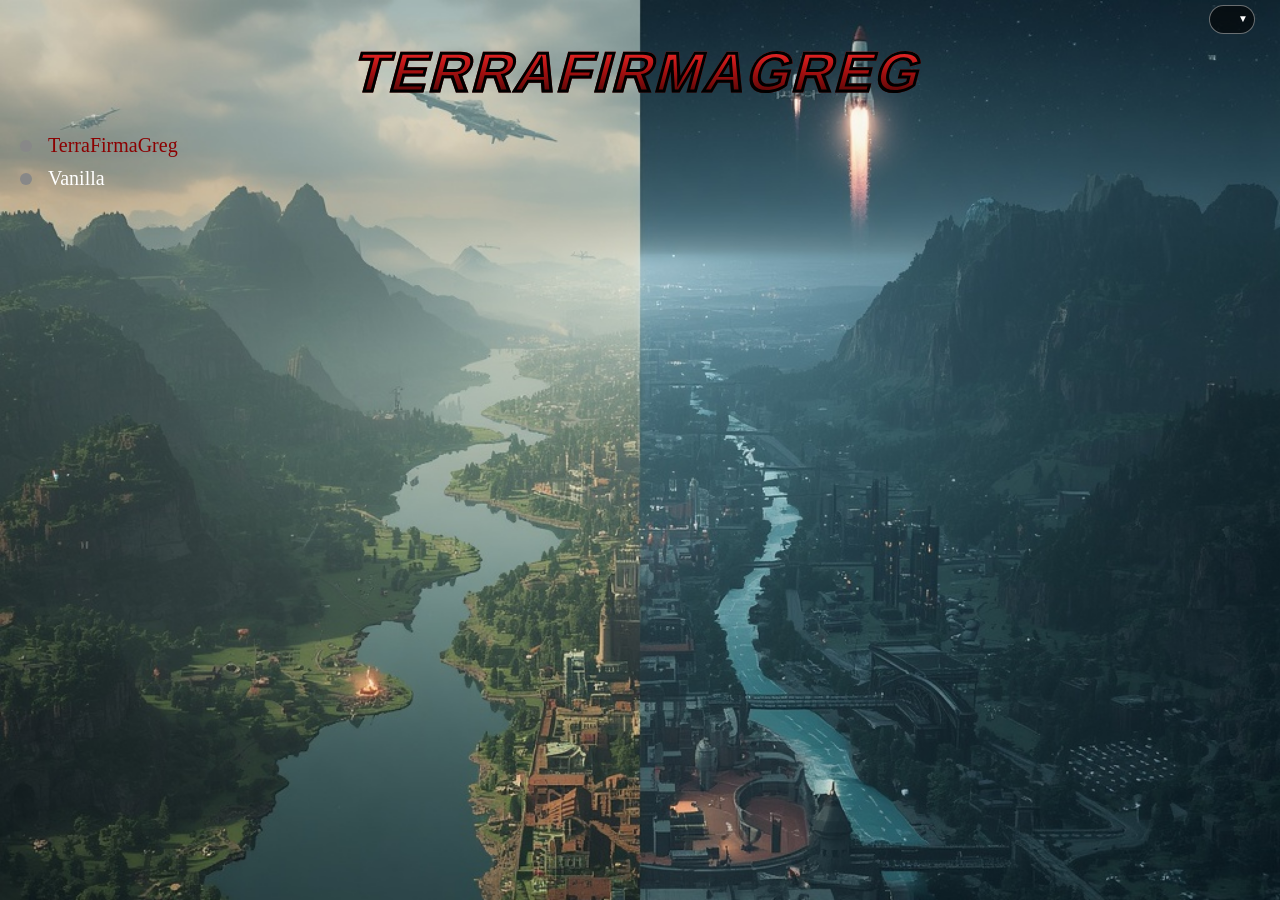
==== src/frontend/index.html @ 0fb658cd "Рестурктуризація" ====
<!DOCTYPE html>

<html lang="uk"> <!-- Вказує на мову сайту -->

<head> <!-- Основа сайту, кодування, заголовок вкладки, підключення CSS,метадані для пошуку -->
    <meta charset="UTF-8"> <!-- Кодування символів -->

<meta name="viewport" content="width=device-width, initial-scale=1.0"> <!-- Вказує на те, що сайт адаптивний -->

    <title>Майнкрафт</title>

    <link rel="stylesheet" href="style.css"> <!-- Підключення CSS -->
</head>

<body> <!-- Видима частина,те що буде лежати на сторінці(наприклад текст) -->

<div class="content"> <!-- Контейнер, в якому лежить контент сторінки(текст) -->
    <div class="lang-switch"> <!-- Додавння шторки -->
        <button class="lang-toggle" onclick="toggleLangMenu()">
            <span id="currentLang">🌐</span> ▼
        </button>
        <div class="lang-menu" id="langMenu">
            <button onclick="setLang('uk')">
                <img src="https://flagcdn.com/24x18/ua.png" alt=""> Українська
            </button>
            <button onclick="setLang('en')">
                <img src="https://flagcdn.com/24x18/gb.png" alt=""> English
            </button>
        </div>
    </div>



    <h1 id="mainpage-title"></h1> <!-- id заголовка сторінки, який вимагає заповнення зі script(наступний такий же) файл lang -->

    <p class="server-info" id="server-info0">
        <span class="status-icon" id="status-tfg"></span> <!-- Іконка статусу -->
        <span id="mainpage-minecraftserver-info0"></span>    
        </p> <!-- id тексту файл lang -->

    <p class="server-info" id="server-info1">
        <span class="status-icon" id="status-vanila"></span>
        <span id="mainpage-minecraftserver-info1"></span>
    </p>
</div>

    <script src="script.js"></script> <!-- Підключення файлу -->
</body>
</html>
---- src/frontend/style.css ----
body{

    background-image: /* Встановлює фон */

            url("image/background.jpg"); /* Шлях на jpg для фону */
    background-size: cover; /* Масштаб картинки */
    background-position: center 0; /* Розміщення картинки, де cover центру є по горизонталі,а px - по вертикалі */
    background-repeat: no-repeat; /* Чи повторюватиметься картинка */

    min-height: 100vh; /* Мінімальна висота 'body',щоб висота сторінки була на максимум */
    margin: 0; /* Прибирає відступи по краях,якщо 0 */

    display: flex; /* flex для легкого центрування об'єктів */
    align-items: flex-start; /* Контент зверху сторінки, працює разом зі flex */
    justify-content: center; /* Теж саме тільки по горизонталі */
}

/* ═══════════════════════════════════════ */
/*          ПЕРЕМИКАЧ МОВ                  */
/* ═══════════════════════════════════════ */
.lang-switch {
    position: fixed;
    top: 5px;
    right: 25px;
    z-index: 10;
    /* display: flex; */
    /* gap: 5; */
}

.lang-toggle {
    background: rgba(0, 0, 0, 0.6);
    color: #fff;
    border: 1px solid rgba(255, 255, 255, 0.4);
    padding: 6px 6px; /* Внутрішні відступи*/
    border-radius: 20px; /* Округлість іконки, до 20*/
    font-size: 10px; /* Розмір тексту */
    cursor: pointer;
    min-width: 40px; /* Мінімальна ширина */
    font-family: inherit;
    /* transition: background 0.2s; */
}

/* Міняє параметри на шторці */
.lang-toggle img { 
    width: 20px;
    height: 15px;
    vertical-align: middle;
    border-radius: 2px;
}

.lang-toggle:hover{
    background: rgba(0, 0, 0, 0.9);
}

.lang-menu {
    display: none;
    position: absolute;
    top: 100%;
    right: 0;
    margin-top: 5px;
    background: rgba(0, 0, 0, 0.9);
    border: 1px solid rgba(255, 255, 255, 0.3);
    border-radius: 10px;
    overflow: hidden;
    min-width: 100%;
    /* color: #fff; */
}

.lang-menu.show {
    display: block;
}

.lang-menu button {
    display: block;
    width: 100%;
    background: transparent;
    color: #fff;
    border: none;
    padding: 16px 20px;
    font-size: 14px;
    cursor: pointer;
    text-align: left;
    font-family: inherit;
}

/* Міняє параматри в середені шторки */
.lang-menu button img { 
    width: 20px;
    height: 15px;
    vertical-align: middle;
    margin-right: 6px;
    border-radius: 2px;
}

.lang-menu button:hover{
    background: rgba(255, 255, 255, 0.15);
}

.content {
    width: 100%;
    box-sizing: border-box;
    padding: 40px 20px 20px;
}

.content h1 {
    /* Позиція: у звичайному потоці, щоб не вилазило за екран на мобільних */
    margin: 0 0 30px;
    transform: skewX(-15deg); /* Нахил заголовка */
    z-index: 1000; /* Поверх інших елементів */

    /* Стиль */
    font-family: 'Arial Black', sans-serif; /* Або піксельний шрифт */
    text-transform: uppercase;

    /* Градієнт. Тут фіолетовий -> блакитний */
    background: linear-gradient(180deg,
        #ff5555,    /* світлий */
        #d92020,    /* середній */
        #a31010,    /* темний */
        #6b0a0a,    /* дуже темний */
        #3d0000);   /* майже чорний */
    -webkit-background-clip: text;
    background-clip: text;
    -webkit-text-fill-color: transparent;

    /* Обводка та 3D ефект */
    -webkit-text-stroke: 3px #000; /* Обводка */
    /* text-shadow:
            3px 3px 0 #971010; тінь */
            /* 0 10px rgb(0 0 0 / 0.5), 3px 3px 0 #000; Світіння*! */

    letter-spacing: 3px; /* Відстань міш буквами, + збільшити; - зменшити */
    /* transform: scaleX(1.5);  Розтягнути слово де 1,5 розтягнути; менше 1,0 зтягнути 
    transform: rotate(-10deg);  - нахил вліво, + вправо 
    transform: skewX(-10deg); */
    font-size: clamp(32px, 9vw, 55px); /* Розмір шрифту, масштабується з шириною екрана */
    font-weight: bold;
    color: #971010;
    text-align: center;
}

.server-info {
    margin: 0 0 10px 0;
    display: flex;
    align-items: center;
    gap: 8px;
    font-size: 20px;
}

#server-info0 {
    color: darkred;
}

#server-info1 {
    color: white;
}

@media (max-width: 600px) {
    .content {
        padding-top: 60px; /* місце під перемикач мов */
    }

    .content h1 {
        letter-spacing: 1px;
        -webkit-text-stroke-width: 2px;
    }

    .server-info {
        font-size: 17px;
    }
}

.red {
    color: red;
    font-weight: bold; /* Шрифт */
}

/* ═══════════════════════════════════════ */
/*         СТАТУС СЕРВЕРІВ                 */
/* ═══════════════════════════════════════ */
.status-icon {
    display: inline-block;
    width: 12px;
    height: 12px;
    border-radius: 50%;
    margin-right: 8px;
    vertical-align: middle;
    background: #888;
    transition: all 0.3s;
}

/* Статус невідомий (немає API) — нейтральний сірий з базового .status-icon */
.status-icon.checking {
    background: #fbbf24;
    animation: pulse 1s infinite;
}

.status-icon.online {
    background: #4ade80;
    box-shadow: 0 0 8px #4ade80;
}

.status-icon.offline {
    background: #ef4444;
    box-shadow: 0 0 8px #ef4444;
}

@keyframes pulse {
    0%, 100% { opacity: 1; }
    50% { opacity: 0.4; }
}
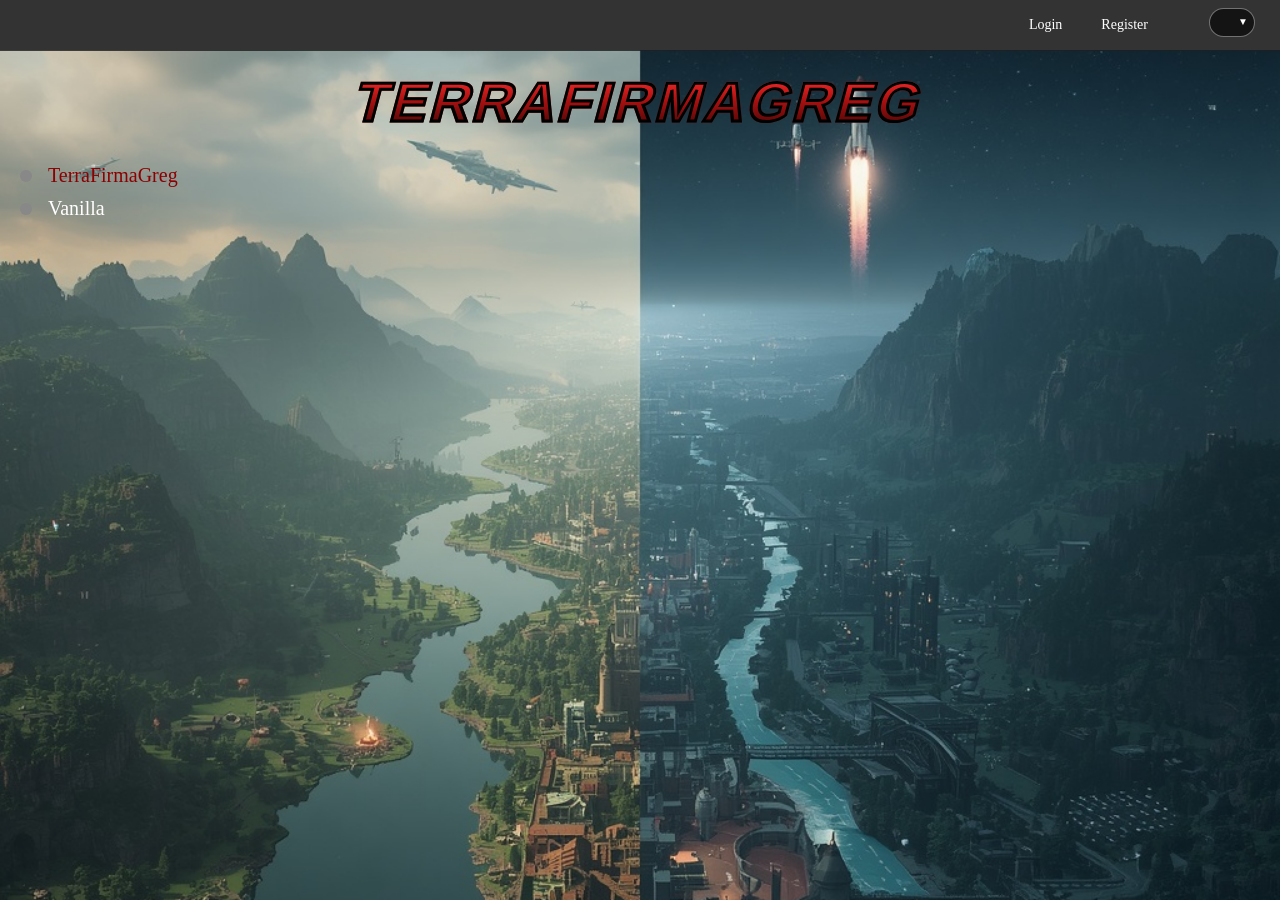
==== commit 9462132f: "📌 Що зроблено сьогодні Фронтенд: ✅ Шапка (header) з кнопками входу/реєстрації справа.  ✅ Шторка мов " ====
--- a/src/frontend/index.html
+++ b/src/frontend/index.html
@@ -4,15 +4,21 @@
 
 <head> <!-- Основа сайту, кодування, заголовок вкладки, підключення CSS,метадані для пошуку -->
     <meta charset="UTF-8"> <!-- Кодування символів -->
-
-<meta name="viewport" content="width=device-width, initial-scale=1.0"> <!-- Вказує на те, що сайт адаптивний -->
+    <meta name="viewport" content="width=device-width, initial-scale=1.0"> <!-- Вказує на те, що сайт адаптивний -->
 
     <title>Майнкрафт</title>
 
-    <link rel="stylesheet" href="style.css"> <!-- Підключення CSS -->
+    <link rel="stylesheet" href="css/style.css"> <!-- Підключення CSS -->
 </head>
 
 <body> <!-- Видима частина,те що буде лежати на сторінці(наприклад текст) -->
+
+<header class="site-header">
+    <div class="header-right">
+        <a href="pages/login.html" data-i18n="auth-login"></a>
+        <a href="pages/register.html" data-i18n="auth-register"></a>
+    </div>
+</header>
 
 <div class="content"> <!-- Контейнер, в якому лежить контент сторінки(текст) -->
     <div class="lang-switch"> <!-- Додавння шторки -->
@@ -29,7 +35,10 @@
         </div>
     </div>
 
-
+    <!-- <div class="auth-buttons"> Кнопки реєстрації  
+        <a href="pages/login.html" data-i18n="auth-login"></a>
+        <a href="pages/register.html" data-i18n="auth-register"></a>
+    </div> -->
 
     <h1 id="mainpage-title"></h1> <!-- id заголовка сторінки, який вимагає заповнення зі script(наступний такий же) файл lang -->
 
@@ -44,6 +53,6 @@
     </p>
 </div>
 
-    <script src="script.js"></script> <!-- Підключення файлу -->
+    <script src="js/script.js"></script> <!-- Підключення файлу -->
 </body>
 </html>
--- a/src/frontend/css/style.css
+++ b/src/frontend/css/style.css
@@ -0,0 +1,390 @@
+body{
+
+    background-image: /* Встановлює фон */
+
+            url("../assets/background/background.jpg"); /* Шлях на jpg для фону */
+    background-size: cover; /* Масштаб картинки */
+    background-position: center 50px; /* Розміщення картинки, де cover центру є по горизонталі,а px - по вертикалі */
+    background-repeat: no-repeat; /* Чи повторюватиметься картинка */
+
+    min-height: 100vh; /* Мінімальна висота 'body',щоб висота сторінки була на максимум */
+    margin: 0; /* Прибирає відступи по краях,якщо 0 */
+
+    display: flex; /* flex для легкого центрування об'єктів */
+    align-items: flex-start; /* Контент зверху сторінки, працює разом зі flex */
+    justify-content: center; /* Теж саме тільки по горизонталі */
+}
+
+/* ═══════════════════════════════════════ */
+/*          ПЕРЕМИКАЧ МОВ                  */
+/* ═══════════════════════════════════════ */
+.lang-switch {
+    position: fixed;
+    top: 8px;
+    right: 25px;
+    z-index: 110;
+    /* display: flex; */
+    /* gap: 5; */
+}
+
+.lang-toggle {
+    background: rgba(0, 0, 0, 0.6);
+    color: #fff;
+    border: 1px solid rgba(255, 255, 255, 0.4);
+    padding: 6px 6px; /* Внутрішні відступи*/
+    border-radius: 20px; /* Округлість іконки, до 20*/
+    font-size: 10px; /* Розмір тексту */
+    cursor: pointer;
+    min-width: 40px; /* Мінімальна ширина */
+    font-family: inherit;
+    /* transition: background 0.2s; */
+}
+
+/* Міняє параметри на шторці */
+.lang-toggle img { 
+    width: 20px;
+    height: 15px;
+    vertical-align: middle;
+    border-radius: 2px;
+}
+
+.lang-toggle:hover{
+    background: rgba(0, 0, 0, 0.9);
+}
+
+.lang-menu {
+    display: none;
+    position: absolute;
+    top: 100%;
+    right: 0;
+    margin-top: 5px;
+    background: rgba(0, 0, 0, 0.9);
+    border: 1px solid rgba(255, 255, 255, 0.3);
+    border-radius: 10px;
+    overflow: hidden;
+    min-width: 100%;
+    /* color: #fff; */
+}
+
+.lang-menu.show {
+    display: block;
+}
+
+.lang-menu button {
+    display: block;
+    width: 100%;
+    background: transparent;
+    color: #fff;
+    border: none;
+    padding: 16px 20px;
+    font-size: 14px;
+    cursor: pointer;
+    text-align: left;
+    font-family: inherit;
+}
+
+/* Міняє параматри в середені шторки */
+.lang-menu button img { 
+    width: 20px;
+    height: 15px;
+    vertical-align: middle;
+    margin-right: 6px;
+    border-radius: 2px;
+}
+
+.lang-menu button:hover{
+    background: rgba(255, 255, 255, 0.15);
+}
+
+.content {
+    width: 100%;
+    box-sizing: border-box;
+    padding: 70px 20px 20px;
+}
+
+.content h1 {
+    /* Позиція: у звичайному потоці, щоб не вилазило за екран на мобільних */
+    margin: 0 0 30px;
+    transform: skewX(-15deg); /* Нахил заголовка */
+    z-index: 1000; /* Поверх інших елементів */
+
+    /* Стиль */
+    font-family: 'Arial Black', sans-serif; /* Або піксельний шрифт */
+    text-transform: uppercase;
+
+    /* Градієнт. Тут фіолетовий -> блакитний */
+    background: linear-gradient(180deg,
+        #ff5555,    /* світлий */
+        #d92020,    /* середній */
+        #a31010,    /* темний */
+        #6b0a0a,    /* дуже темний */
+        #3d0000);   /* майже чорний */
+    -webkit-background-clip: text;
+    background-clip: text;
+    -webkit-text-fill-color: transparent;
+
+    /* Обводка та 3D ефект */
+    -webkit-text-stroke: 3px #000; /* Обводка */
+    /* text-shadow:
+            3px 3px 0 #971010; тінь */
+            /* 0 10px rgb(0 0 0 / 0.5), 3px 3px 0 #000; Світіння*! */
+
+    letter-spacing: 3px; /* Відстань міш буквами, + збільшити; - зменшити */
+    /* transform: scaleX(1.5);  Розтягнути слово де 1,5 розтягнути; менше 1,0 зтягнути 
+    transform: rotate(-10deg);  - нахил вліво, + вправо 
+    transform: skewX(-10deg); */
+    font-size: clamp(32px, 9vw, 55px); /* Розмір шрифту, масштабується з шириною екрана */
+    font-weight: bold;
+    color: #971010;
+    text-align: center;
+}
+
+.server-info {
+    margin: 0 0 10px 0;
+    display: flex;
+    align-items: center;
+    gap: 8px;
+    font-size: 20px;
+}
+
+#server-info0 {
+    color: darkred;
+}
+
+#server-info1 {
+    color: white;
+}
+
+@media (max-width: 600px) {
+    .content {
+        padding-top: 100px; /* місце під перемикач мов */
+    }
+
+    .content h1 {
+        letter-spacing: 1px;
+        -webkit-text-stroke-width: 2px;
+    }
+
+    .server-info {
+        font-size: 17px;
+    }
+}
+
+.red {
+    color: red;
+    font-weight: bold; /* Шрифт */
+}
+
+/* ═══════════════════════════════════════ */
+/*         СТАТУС СЕРВЕРІВ                 */
+/* ═══════════════════════════════════════ */
+.status-icon {
+    display: inline-block;
+    width: 12px;
+    height: 12px;
+    border-radius: 50%;
+    margin-right: 8px;
+    vertical-align: middle;
+    background: #888;
+    transition: all 0.3s;
+}
+
+/* Статус невідомий (немає API) — нейтральний сірий з базового .status-icon */
+.status-icon.checking {
+    background: #fbbf24;
+    animation: pulse 1s infinite;
+}
+
+.status-icon.online {
+    background: #4ade80;
+    box-shadow: 0 0 8px #4ade80;
+}
+
+.status-icon.offline {
+    background: #ef4444;
+    box-shadow: 0 0 8px #ef4444;
+}
+
+@keyframes pulse {
+    0%, 100% { opacity: 1; }
+    50% { opacity: 0.4; }
+}
+
+/* ═══ МАЛЕНЬКІ КНОПКИ (для налаштувань) ═══ */
+.btn-small {
+    padding: 8px 16px;
+    background: rgba(255, 255, 255, 0.1);
+    color: #fff;
+    border: 1px solid rgba(255, 255, 255, 0.3);
+    border-radius: 5px;
+    cursor: pointer;
+    font-size: 14px;
+    transition: background 0.3s;
+}
+
+.btn-small:hover {
+    background: rgba(255, 255, 255, 0.2);
+}
+
+/* ═══ ШАПКА САЙТУ (HEADER) ═══ */
+.site-header {
+    position: fixed;
+    top: 0;
+    right: 0;
+    left: 0;
+    height: 50px;
+    background: rgba(0, 0, 0, 0.8);
+    display: flex;
+    align-items: center;
+    justify-content: flex-end;
+    padding: 0 120px 0 25px;
+    z-index: 100;
+    border-bottom: 1px solid rgba(255, 255, 255, 0.1);
+}
+
+.header-right {
+    display: flex;
+    gap: 15px;
+}
+
+.header-right a {
+    color: #fff;
+    text-decoration: none;
+    font-size: 14px;
+    padding: 6px 12px;
+    border-radius: 5px;
+    transition: background 0.3s;
+}
+
+.header-right a:hover {
+    background: rgba(255, 255, 255, 0.1);
+}
+
+/* ═══ КНОПКИ АВТОРИЗАЦІЇ (на головній) ═══ */
+/* .auth-buttons {
+    position: fixed;
+    top: 5px;
+    left: 25px;
+    z-index: 10;
+    display: flex;
+    gap: 10px;
+}
+
+.auth-buttons a {
+    background: rgba(0, 0, 0, 0.6);
+    color: #fff;
+    text-decoration: none;
+    padding: 6px 15px;
+    border-radius: 20px;
+    font-size: 14px;
+    border: 1px solid rgba(255, 255, 255, 0.4);
+    transition: background 0.3s;
+}
+
+.auth-buttons a:hover {
+    background: rgba(0, 0, 0, 0.9);
+} */
+
+.auth-form {
+    background: rgba(0, 0, 0, 0.7);
+    border: 1px solid rgba(0, 0, 0, 0.3);
+    border-radius: 10px;
+    padding: 40px;
+    max-width: 400px;
+    margin: 100px auto;
+    color: #fff;
+    box-sizing: border-box;
+}
+
+.auth-form form {
+    display: flex;
+    flex-direction: column;
+    gap: 15px;
+}
+
+/* Заголовок всередині форми — менший */
+.auth-form h1 {
+    font-size: 32px;      /* менший розмір */
+    margin-bottom: 20px;  /* менший відступ */
+    transform: none;      /* без нахилу (щоб не вилазило) */
+    -webkit-text-stroke: 2px #000; /* тонша обводка */
+    letter-spacing: 2px;  /* менший інтервал */
+
+}
+
+.form-group {
+    display: flex;
+    flex-direction: column;
+    gap: 5px;
+}
+
+.form-group label {
+    font-size: 14px;
+    color: #ddd;
+}
+
+.form-group input {
+    width: 100%;
+    padding: 10px;
+    border: 1px solid rgba(255, 255, 255, 0.3);
+    border-radius: 5px;
+    background: rgba(255, 255, 255, 0.1);
+    color: #fff;
+    font-size: 16px;
+    box-sizing: border-box;
+}
+
+.form-group input:focus {
+    outline: none;
+    border-color: #ff5555;
+}
+
+.auth-form button {
+    padding: 12px;
+    background: #d92020;
+    color: #fff;
+    border: none;
+    border-radius: 5px;
+    font-size: 16px;
+    cursor: pointer;
+    transition: background 0.3s;
+}  
+
+.auth-form button:hover {
+    background: #ff5555;
+}
+
+.auth-link {
+    text-align: center;
+    margin-top: 10px;
+    font-size: 14px;
+}
+
+.auth-link a {
+    color: #ff5555;
+    text-decoration: none;
+}
+
+.auth-link a:hover {
+    text-decoration: underline;
+}
+
+/* ═══ КНОПКА «НАЗАД» ═══ */
+.back-link {
+    position: fixed;
+    top: 5px;
+    left: 25px;
+    z-index: 10;
+    background: rgba(0, 0, 0, 0.6);
+    color: #fff;
+    text-decoration: none;
+    padding: 6px 15px;
+    border-radius: 20px;
+    font-size: 14px;
+    border: 1px solid rgba(255, 255, 255, 0.4);
+    transition: background 0.3s;
+}
+
+.back-link:hover {
+    background: rgba(0, 0, 0, 0.9);
+}
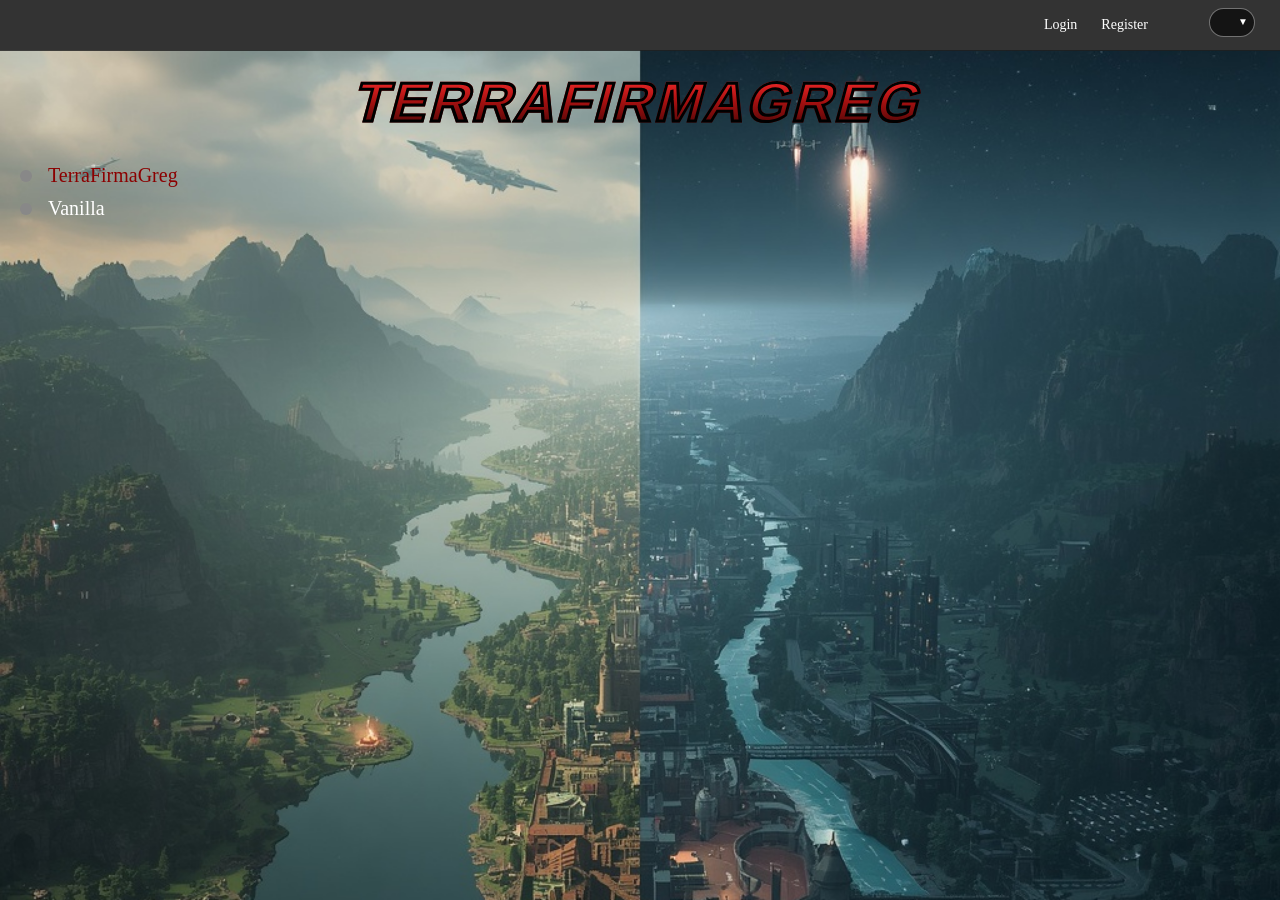
==== commit 3484465f: "Написання адмінки(з помилками)" ====
--- a/src/frontend/index.html
+++ b/src/frontend/index.html
@@ -2,26 +2,33 @@
 
 <html lang="uk"> <!-- Вказує на мову сайту -->
 
-<head> <!-- Основа сайту, кодування, заголовок вкладки, підключення CSS,метадані для пошуку -->
+<head> <!-- Основа сайту, кодування, заголовок вкладки, підключення CSS, метадані для пошуку -->
     <meta charset="UTF-8"> <!-- Кодування символів -->
     <meta name="viewport" content="width=device-width, initial-scale=1.0"> <!-- Вказує на те, що сайт адаптивний -->
-
     <title>Майнкрафт</title>
-
     <link rel="stylesheet" href="css/style.css"> <!-- Підключення CSS -->
 </head>
 
-<body> <!-- Видима частина,те що буде лежати на сторінці(наприклад текст) -->
+<body> <!-- Видима частина, те що буде лежати на сторінці(наприклад текст) -->
 
 <header class="site-header">
     <div class="header-right">
+        <!-- Блок для гостей (не залогінені) -->
+        <div id="guestNav" style="display: none;">
         <a href="pages/login.html" data-i18n="auth-login"></a>
         <a href="pages/register.html" data-i18n="auth-register"></a>
+        </div>
+
+        <!-- Блок для авторизованих -->
+        <div id="authNav" style="display: none">
+            <a href="pages/profile.html" data-i18n="nav-profile">Мій профіль</a>
+            <a href="#" id="logoutBtn" data-i18n="nav-logout">Вийти</a>
+        </div>
     </div>
 </header>
 
 <div class="content"> <!-- Контейнер, в якому лежить контент сторінки(текст) -->
-    <div class="lang-switch"> <!-- Додавння шторки -->
+    <div class="lang-switch"> <!-- Додавання шторки -->
         <button class="lang-toggle" onclick="toggleLangMenu()">
             <span id="currentLang">🌐</span> ▼
         </button>
@@ -35,11 +42,6 @@
         </div>
     </div>
 
-    <!-- <div class="auth-buttons"> Кнопки реєстрації  
-        <a href="pages/login.html" data-i18n="auth-login"></a>
-        <a href="pages/register.html" data-i18n="auth-register"></a>
-    </div> -->
-
     <h1 id="mainpage-title"></h1> <!-- id заголовка сторінки, який вимагає заповнення зі script(наступний такий же) файл lang -->
 
     <p class="server-info" id="server-info0">
@@ -48,7 +50,7 @@
         </p> <!-- id тексту файл lang -->
 
     <p class="server-info" id="server-info1">
-        <span class="status-icon" id="status-vanila"></span>
+        <span class="status-icon" id="status-vanilla"></span>
         <span id="mainpage-minecraftserver-info1"></span>
     </p>
 </div>
--- a/src/frontend/css/style.css
+++ b/src/frontend/css/style.css
@@ -83,7 +83,7 @@
     font-family: inherit;
 }
 
-/* Міняє параматри в середені шторки */
+/* Міняє параметри в середині шторки */
 .lang-menu button img { 
     width: 20px;
     height: 15px;
@@ -123,14 +123,14 @@
     background-clip: text;
     -webkit-text-fill-color: transparent;
 
-    /* Обводка та 3D ефект */
-    -webkit-text-stroke: 3px #000; /* Обводка */
+    /* Обвідка та 3D ефект */
+    -webkit-text-stroke: 3px #000; /* Обвідка */
     /* text-shadow:
             3px 3px 0 #971010; тінь */
             /* 0 10px rgb(0 0 0 / 0.5), 3px 3px 0 #000; Світіння*! */
 
     letter-spacing: 3px; /* Відстань міш буквами, + збільшити; - зменшити */
-    /* transform: scaleX(1.5);  Розтягнути слово де 1,5 розтягнути; менше 1,0 зтягнути 
+    /* transform: scaleX(1.5);  Розтягнути слово де 1,5 розтягнути; менше 1,0 стиснути
     transform: rotate(-10deg);  - нахил вліво, + вправо 
     transform: skewX(-10deg); */
     font-size: clamp(32px, 9vw, 55px); /* Розмір шрифту, масштабується з шириною екрана */
@@ -307,7 +307,7 @@
     font-size: 32px;      /* менший розмір */
     margin-bottom: 20px;  /* менший відступ */
     transform: none;      /* без нахилу (щоб не вилазило) */
-    -webkit-text-stroke: 2px #000; /* тонша обводка */
+    -webkit-text-stroke: 2px #000; /* тонша обвідка */
     letter-spacing: 2px;  /* менший інтервал */
 
 }
@@ -372,9 +372,9 @@
 /* ═══ КНОПКА «НАЗАД» ═══ */
 .back-link {
     position: fixed;
-    top: 5px;
+    top: 8px;
     left: 25px;
-    z-index: 10;
+    z-index: 110;
     background: rgba(0, 0, 0, 0.6);
     color: #fff;
     text-decoration: none;
@@ -387,4 +387,177 @@
 
 .back-link:hover {
     background: rgba(0, 0, 0, 0.9);
+}
+
+/* =========================================
+   СТОРІНКА ПРОФІЛЮ (ВКЛАДКИ)
+   ========================================= */
+
+.profile-container {
+    display: flex;
+    gap: 0; /* Прибираємо відступ, бо є рамки */
+    max-width: 900px;
+    margin: 100px auto 40px; /* Відступ зверху, щоб не лізло під шапку */
+    background: rgba(0, 0, 0, 0.7);  /* Як у auth-form */
+    border: 1px solid rgba(255, 255, 255, 0.1);
+    border-radius: 10px;
+    box-shadow: 0 10px 30px rgba(255, 255, 255, 0.1);
+    overflow: hidden;
+    min-height: 500px;
+}
+
+/* Ліва панель(вкладка) */
+.profile-sidebar {
+    display: flex;
+    width: 250px;
+    background: rgba(0, 0, 0, 0.4); /* Трохи менші за основний фон */
+    border: 1px solid rgba(255, 255, 255, 0.1);
+    padding: 30px 20px;
+    flex-direction: column;
+}
+
+.user-brief {
+    text-align: center;
+    margin-top: 30px;
+    border-bottom: 1px solid rgba(255, 255, 255, 0.1);
+    padding: 10px;
+}
+
+.avatar-preview {
+    width: 90px;
+    height: 90px;
+    border-radius: 50%;
+    object-fit: cover;
+    border: 3px solid #d92020; /* Червона рамка як акцент */
+    margin-bottom: 15px;
+    background: #222;
+}
+
+.user-brief h2 {
+    color: #fff;
+    font-size: 1.2rem;
+    margin: 0;
+    word-break: break-all;
+    font-family: 'Arial Black', sans-serif;
+    font-weight: bold;
+    letter-spacing: 1px;
+}
+
+/* Навігація (кнопки вкладок) */
+.profile-nav {
+    display: flex;
+    flex-direction: column;
+    gap: 10px;
+}
+
+.nav-btn {
+    background: transparent;
+    border: 1px solid transparent;
+    color: #aaa;
+    text-align: left;
+    padding: 12px 15px;
+    font-size: 15px;
+    cursor: pointer;
+    border-radius: 5px;
+    transition: all 0.3s ease;
+    font-family: inherit;
+}
+
+.nav-btn:hover {
+    background: rgba(255, 255, 255, 0.05);
+    color: #fff;
+}
+
+.nav-btn:active {
+    background: rgba(217, 32, 32, 0.15);
+    border-color: #d92020;
+    color: #ff5555;
+    font-weight: bold;
+}
+
+/* Права панель (контент) */
+.profile-content {
+    flex: 1;
+    padding: 40px;
+}
+
+/* Ховання вкладок */
+.tab-pane {
+    display: none;
+    animation: fadeIn 0.3s ease-in-out;
+}
+
+.tab-pane.active {
+    display: block;
+}
+
+@keyframes fadeIn {
+    from { opacity: 0; transform: translateY(10px); }
+    to { opacity: 1; transform: translateY(0); }
+}
+
+.profile-content h3 {
+    margin: 0 0 22px 0;
+    color: #fff;
+    border-bottom:1px solid rgba(255, 255, 255, 0.1);
+    padding: 15px;
+    font-size: 22px;
+    letter-spacing: 1px;
+}
+
+/* Аватар(великий) */
+.avatar-upload-area {
+    text-align: center;
+}
+
+.avatar-large {
+    width: 150px;
+    height: 150px;
+    border-radius: 50%;
+    object-fit: cover;
+    border: 4px solid rgba(255, 255, 255, 0.2);
+    margin-bottom: 20px;
+    background: #222;
+}
+
+/* Кнопка збереження (як у auth-form button) */
+.btn-primary {
+    padding: 12px 24px;
+    background: #d92020;
+    color: #fff;
+    border: none;
+    border-radius: 5px;
+    font-size: 16px;
+    cursor: pointer;
+    transition: background 0.3s;
+    font-family: inherit;
+    margin-top: 15px;
+    width: 100%; /* На всю ширину форми */
+}
+
+.btn-primary:hover {
+    background: #ff5555;
+}
+
+/* Адаптивність до телефона */
+@media (max-width: 768px) {
+    .profile-container {
+        flex-direction: column;
+        margin: 80px;
+    }
+    .profile-sidebar {
+        width: 100%;
+        border-right: none;
+        border-bottom: 1px solid rgba(255, 255, 255, 0.1);
+        padding: 20px;
+    }
+    .nav-btn {
+        text-align: center;
+        padding: 8px 12px;
+        font-size: 14px;
+        flex: 1 1 auto;
+    }
+    .profile-content {
+        padding: 25px 20px;
+    }
 }
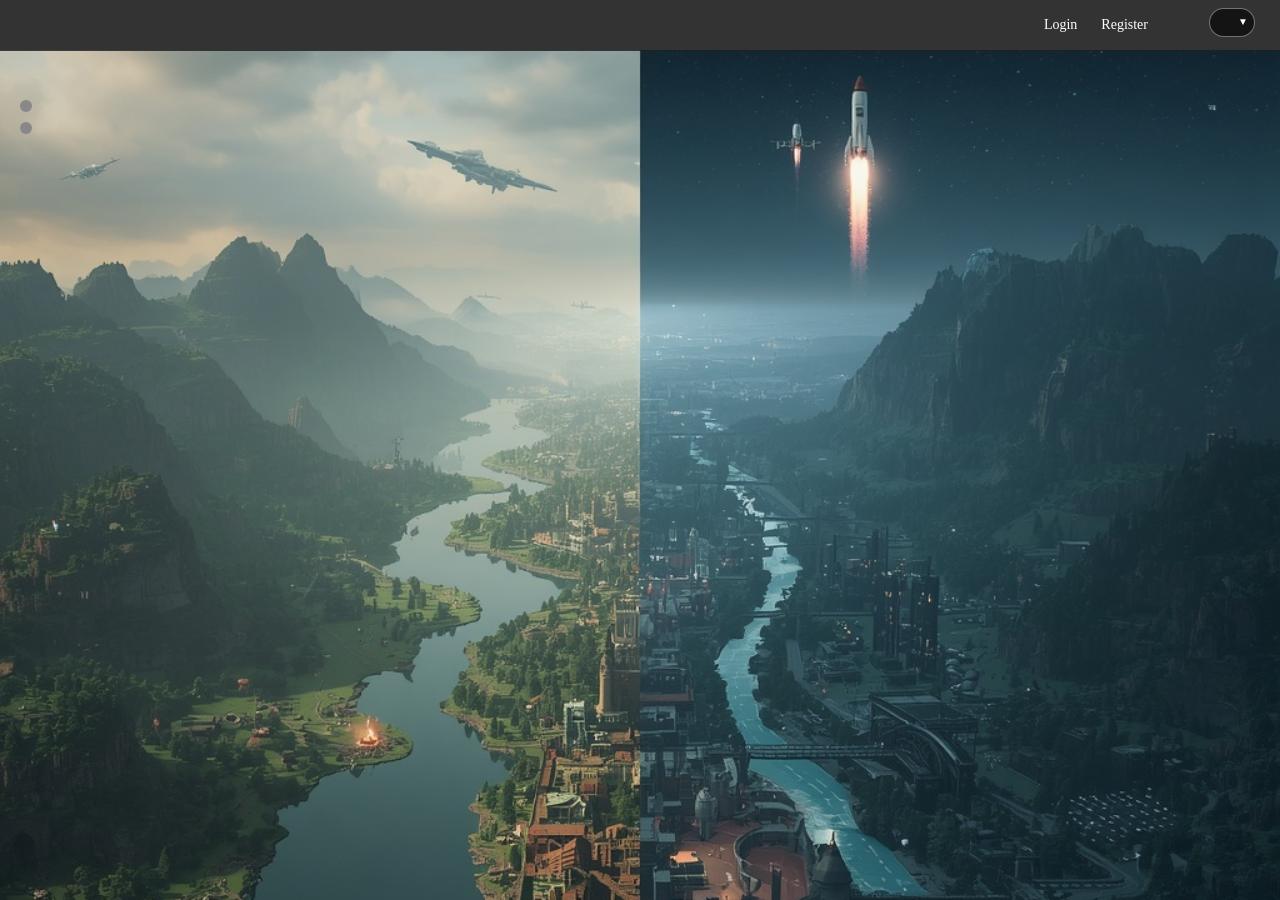
==== commit f14bbc3c: "Чорновик" ====
--- a/src/frontend/index.html
+++ b/src/frontend/index.html
@@ -5,7 +5,7 @@
 <head> <!-- Основа сайту, кодування, заголовок вкладки, підключення CSS, метадані для пошуку -->
     <meta charset="UTF-8"> <!-- Кодування символів -->
     <meta name="viewport" content="width=device-width, initial-scale=1.0"> <!-- Вказує на те, що сайт адаптивний -->
-    <title>Майнкрафт</title>
+    <title data-i18n="title.index"></title>
     <link rel="stylesheet" href="css/style.css"> <!-- Підключення CSS -->
 </head>
 
@@ -15,14 +15,14 @@
     <div class="header-right">
         <!-- Блок для гостей (не залогінені) -->
         <div id="guestNav" style="display: none;">
-        <a href="pages/login.html" data-i18n="auth-login"></a>
-        <a href="pages/register.html" data-i18n="auth-register"></a>
+        <a href="pages/login.html" data-i18n="nav.login"></a>
+        <a href="pages/register.html" data-i18n="nav.register"></a>
         </div>
 
         <!-- Блок для авторизованих -->
         <div id="authNav" style="display: none">
-            <a href="pages/profile.html" data-i18n="nav-profile">Мій профіль</a>
-            <a href="#" id="logoutBtn" data-i18n="nav-logout">Вийти</a>
+            <a href="pages/profile.html" data-i18n="nav-profile"></a>
+            <a href="#" id="logoutBtn" data-i18n="nav.logout"></a>
         </div>
     </div>
 </header>
@@ -42,7 +42,7 @@
         </div>
     </div>
 
-    <h1 id="mainpage-title"></h1> <!-- id заголовка сторінки, який вимагає заповнення зі script(наступний такий же) файл lang -->
+    <h1 id="title.title"></h1> <!-- id заголовка сторінки, який вимагає заповнення зі script(наступний такий же) файл lang -->
 
     <p class="server-info" id="server-info0">
         <span class="status-icon" id="status-tfg"></span> <!-- Іконка статусу -->
--- a/src/frontend/css/style.css
+++ b/src/frontend/css/style.css
@@ -1,43 +1,85 @@
+/* ═══════════════════════════════════════ */
+/*          БАЗОВІ СТИЛІ (BODY)            */
+/* ═══════════════════════════════════════ */
+
 body{
-
-    background-image: /* Встановлює фон */
-
-            url("../assets/background/background.jpg"); /* Шлях на jpg для фону */
+    /* Фон сторінки */
+    background-image: url("../assets/background/background.jpg"); /* Шлях на jpg для фону */
     background-size: cover; /* Масштаб картинки */
     background-position: center 50px; /* Розміщення картинки, де cover центру є по горизонталі,а px - по вертикалі */
     background-repeat: no-repeat; /* Чи повторюватиметься картинка */
 
+    /* Розміри та відступи */
     min-height: 100vh; /* Мінімальна висота 'body',щоб висота сторінки була на максимум */
     margin: 0; /* Прибирає відступи по краях,якщо 0 */
 
+    /* Вирівнювання */
     display: flex; /* flex для легкого центрування об'єктів */
     align-items: flex-start; /* Контент зверху сторінки, працює разом зі flex */
     justify-content: center; /* Теж саме тільки по горизонталі */
 }
 
 /* ═══════════════════════════════════════ */
+/*          ГОЛОВНИЙ КОНТЕЙНЕР             */
+/* ═══════════════════════════════════════ */
+
+.content {
+    width: 100%;
+    box-sizing: border-box;
+    padding: 70px 20px 20px;
+}
+
+/* ═══════════════════════════════════════ */
+/*          ГОЛОВНИЙ ЗАГОЛОВОК (H1)        */
+/* ═══════════════════════════════════════ */
+
+.content h1 {
+    margin: 0 0 30px; /* Відступ знизу */
+    transform: skewX(-15deg); /* Нахил заголовка */
+    z-index: 1000; /* Поверх інших елементів */
+
+    /* Шрифт */
+    font-family: 'Arial Black', sans-serif; /* Або піксельний шрифт */
+    text-transform: uppercase; /* Всі літери великі */
+    font-size: clamp(32px, 9vw, 55px); /* Адаптивний розмір шрифту */
+    font-weight: bold;
+    letter-spacing: 3px; /* Відстань між літерами */
+    text-align: center;
+
+    /* Ефект градієнту та обводки */
+    background: linear-gradient(180deg,#ff5555,#d92020,#a31010,#6b0a0a,#3d0000);
+    -webkit-background-clip: text; /* Вирізає фон по літерах */
+    background-clip: text;
+    -webkit-text-fill-color: transparent; /* Робить текст прозорим, щоб було видно градієнт */
+    -webkit-text-stroke: 3px #000; /* Чорна обводка навколо літер */
+    color: #971010; /* Запасний колір (якщо градієнт не спрацює) */
+}
+
+/* ═══════════════════════════════════════ */
 /*          ПЕРЕМИКАЧ МОВ                  */
 /* ═══════════════════════════════════════ */
+
 .lang-switch {
-    position: fixed;
+    position: fixed; /* Фіксується на екрані, не рухається при скролі */
     top: 8px;
     right: 25px;
-    z-index: 110;
-    /* display: flex; */
-    /* gap: 5; */
+    z-index: 110; /* Поверх інших елементів */
 }
 
 .lang-toggle {
-    background: rgba(0, 0, 0, 0.6);
+    background: rgba(0, 0, 0, 0.6); /* Напівпрозорий чорний */
     color: #fff;
     border: 1px solid rgba(255, 255, 255, 0.4);
-    padding: 6px 6px; /* Внутрішні відступи*/
+    padding: 6px; /* Внутрішні відступи*/
     border-radius: 20px; /* Округлість іконки, до 20*/
     font-size: 10px; /* Розмір тексту */
-    cursor: pointer;
+    cursor: pointer; /* Зміна курсора на "руку" */
     min-width: 40px; /* Мінімальна ширина */
     font-family: inherit;
-    /* transition: background 0.2s; */
+}
+
+.lang-toggle:hover{
+    background: rgba(0, 0, 0, 0.9); /* Темнішає при наведенні */
 }
 
 /* Міняє параметри на шторці */
@@ -48,14 +90,11 @@
     border-radius: 2px;
 }
 
-.lang-toggle:hover{
-    background: rgba(0, 0, 0, 0.9);
-}
-
+/* Випадаюче меню мов */
 .lang-menu {
-    display: none;
+    display: none; /* Спочатку приховане */
     position: absolute;
-    top: 100%;
+    top: 100%; /* З'являється під кнопкою */
     right: 0;
     margin-top: 5px;
     background: rgba(0, 0, 0, 0.9);
@@ -63,11 +102,10 @@
     border-radius: 10px;
     overflow: hidden;
     min-width: 100%;
-    /* color: #fff; */
 }
 
 .lang-menu.show {
-    display: block;
+    display: block; /* Показується, коли додано клас .show через JS */
 }
 
 .lang-menu button {
@@ -81,6 +119,10 @@
     cursor: pointer;
     text-align: left;
     font-family: inherit;
+}
+
+.lang-menu button:hover{
+    background: rgba(255, 255, 255, 0.15); /* Підсвітка при наведенні */
 }
 
 /* Міняє параметри в середині шторки */
@@ -92,152 +134,55 @@
     border-radius: 2px;
 }
 
-.lang-menu button:hover{
-    background: rgba(255, 255, 255, 0.15);
-}
-
-.content {
-    width: 100%;
-    box-sizing: border-box;
-    padding: 70px 20px 20px;
-}
-
-.content h1 {
-    /* Позиція: у звичайному потоці, щоб не вилазило за екран на мобільних */
-    margin: 0 0 30px;
-    transform: skewX(-15deg); /* Нахил заголовка */
-    z-index: 1000; /* Поверх інших елементів */
-
-    /* Стиль */
-    font-family: 'Arial Black', sans-serif; /* Або піксельний шрифт */
-    text-transform: uppercase;
-
-    /* Градієнт. Тут фіолетовий -> блакитний */
-    background: linear-gradient(180deg,
-        #ff5555,    /* світлий */
-        #d92020,    /* середній */
-        #a31010,    /* темний */
-        #6b0a0a,    /* дуже темний */
-        #3d0000);   /* майже чорний */
-    -webkit-background-clip: text;
-    background-clip: text;
-    -webkit-text-fill-color: transparent;
-
-    /* Обвідка та 3D ефект */
-    -webkit-text-stroke: 3px #000; /* Обвідка */
-    /* text-shadow:
-            3px 3px 0 #971010; тінь */
-            /* 0 10px rgb(0 0 0 / 0.5), 3px 3px 0 #000; Світіння*! */
-
-    letter-spacing: 3px; /* Відстань міш буквами, + збільшити; - зменшити */
-    /* transform: scaleX(1.5);  Розтягнути слово де 1,5 розтягнути; менше 1,0 стиснути
-    transform: rotate(-10deg);  - нахил вліво, + вправо 
-    transform: skewX(-10deg); */
-    font-size: clamp(32px, 9vw, 55px); /* Розмір шрифту, масштабується з шириною екрана */
-    font-weight: bold;
-    color: #971010;
-    text-align: center;
-}
+/* ═══════════════════════════════════════ */
+/*         СТАТУС MINECRAFT-СЕРВЕРІВ       */
+/* ═══════════════════════════════════════ */
 
 .server-info {
     margin: 0 0 10px 0;
     display: flex;
     align-items: center;
-    gap: 8px;
+    gap: 8px; /* Відстань між кружечком і текстом */
     font-size: 20px;
 }
 
-#server-info0 {
-    color: darkred;
-}
-
-#server-info1 {
-    color: white;
-}
-
-@media (max-width: 600px) {
-    .content {
-        padding-top: 100px; /* місце під перемикач мов */
-    }
-
-    .content h1 {
-        letter-spacing: 1px;
-        -webkit-text-stroke-width: 2px;
-    }
-
-    .server-info {
-        font-size: 17px;
-    }
-}
-
-.red {
-    color: red;
-    font-weight: bold; /* Шрифт */
-}
-
-/* ═══════════════════════════════════════ */
-/*         СТАТУС СЕРВЕРІВ                 */
-/* ═══════════════════════════════════════ */
+#server-info0 { color: darkred; } /* Колір тексту для першого сервера */
+#server-info1 { color: white; } /* Колір тексту для другого сервера */
+
 .status-icon {
-    display: inline-block;
+    display: inline-block; /* Розмір кружечка */
     width: 12px;
     height: 12px;
-    border-radius: 50%;
+    border-radius: 50%; /* Робить його круглим */
     margin-right: 8px;
     vertical-align: middle;
-    background: #888;
-    transition: all 0.3s;
-}
-
-/* Статус невідомий (немає API) — нейтральний сірий з базового .status-icon */
-.status-icon.checking {
-    background: #fbbf24;
-    animation: pulse 1s infinite;
-}
-
-.status-icon.online {
-    background: #4ade80;
-    box-shadow: 0 0 8px #4ade80;
-}
-
-.status-icon.offline {
-    background: #ef4444;
-    box-shadow: 0 0 8px #ef4444;
-}
+    background: #888; /* Сірий колір за типово (невідомо) */
+    transition: all 0.3s; /* Плавна зміна кольору */
+}
+
+/* Класи, які додає JS залежно від статусу */
+.status-icon.checking { background: #fbbf24; animation: pulse 1s infinite; } /* Жовтий, блимає */
+.status-icon.online { background: #4ade80; box-shadow: 0 0 8px #4ade80; } /* Зелений, світиться */
+.status-icon.offline { background: #ef4444; box-shadow: 0 0 8px #ef4444; } /* Червоний, світиться */
 
 @keyframes pulse {
-    0%, 100% { opacity: 1; }
+    0%, 100% { opacity: 1; } /* Ефект "дихання" для статусу перевірки */
     50% { opacity: 0.4; }
 }
 
-/* ═══ МАЛЕНЬКІ КНОПКИ (для налаштувань) ═══ */
-.btn-small {
-    padding: 8px 16px;
-    background: rgba(255, 255, 255, 0.1);
-    color: #fff;
-    border: 1px solid rgba(255, 255, 255, 0.3);
-    border-radius: 5px;
-    cursor: pointer;
-    font-size: 14px;
-    transition: background 0.3s;
-}
-
-.btn-small:hover {
-    background: rgba(255, 255, 255, 0.2);
-}
-
-/* ═══ ШАПКА САЙТУ (HEADER) ═══ */
+/* ═══════════════════════════════════════ */
+/*               ШАПКА САЙТУ               */
+/* ═══════════════════════════════════════ */
+
 .site-header {
-    position: fixed;
-    top: 0;
-    right: 0;
-    left: 0;
+    position: fixed; /* Приліплена до верху екрана */
+    top: 0; right: 0; left: 0;
     height: 50px;
     background: rgba(0, 0, 0, 0.8);
     display: flex;
     align-items: center;
-    justify-content: flex-end;
-    padding: 0 120px 0 25px;
+    justify-content: flex-end; /* Кнопки притискаються до правого краю */
+    padding: 0 120px 0 25px; /* Відступ справа, щоб не закривати перемикач мов */
     z-index: 100;
     border-bottom: 1px solid rgba(255, 255, 255, 0.1);
 }
@@ -257,20 +202,18 @@
 }
 
 .header-right a:hover {
-    background: rgba(255, 255, 255, 0.1);
-}
-
-/* ═══ КНОПКИ АВТОРИЗАЦІЇ (на головній) ═══ */
-/* .auth-buttons {
+    background: rgba(255, 255, 255, 0.1); /* Легка підсвітка при наведенні */
+}
+
+/* ═══════════════════════════════════════ */
+/*          КНОПКА «НАЗАД»                 */
+/* ═══════════════════════════════════════ */
+
+.back-link {
     position: fixed;
-    top: 5px;
+    top: 8px;
     left: 25px;
-    z-index: 10;
-    display: flex;
-    gap: 10px;
-}
-
-.auth-buttons a {
+    z-index: 110;
     background: rgba(0, 0, 0, 0.6);
     color: #fff;
     text-decoration: none;
@@ -281,32 +224,36 @@
     transition: background 0.3s;
 }
 
-.auth-buttons a:hover {
+.back-link:hover {
     background: rgba(0, 0, 0, 0.9);
-} */
+}
+
+/* ═══════════════════════════════════════ */
+/*          ФОРМИ АВТОРИЗАЦІЇ              */
+/* ═══════════════════════════════════════ */
 
 .auth-form {
-    background: rgba(0, 0, 0, 0.7);
+    background: rgba(0, 0, 0, 0.7); /* Темний напівпрозорий фон */
     border: 1px solid rgba(0, 0, 0, 0.3);
     border-radius: 10px;
     padding: 40px;
-    max-width: 400px;
-    margin: 100px auto;
+    max-width: 400px; /* Максимальна ширина форми */
+    margin: 100px auto; /* Центрування по горизонталі з відступом зверху */
     color: #fff;
     box-sizing: border-box;
 }
 
 .auth-form form {
     display: flex;
-    flex-direction: column;
-    gap: 15px;
+    flex-direction: column; /* Елементи форми йдуть один під одним */
+    gap: 15px; /* Відстань між полями */
 }
 
 /* Заголовок всередині форми — менший */
 .auth-form h1 {
     font-size: 32px;      /* менший розмір */
     margin-bottom: 20px;  /* менший відступ */
-    transform: none;      /* без нахилу (щоб не вилазило) */
+    transform: none;      /* Прибирає нахил, який є у головного заголовка */
     -webkit-text-stroke: 2px #000; /* тонша обвідка */
     letter-spacing: 2px;  /* менший інтервал */
 
@@ -336,7 +283,7 @@
 
 .form-group input:focus {
     outline: none;
-    border-color: #ff5555;
+    border-color: #ff5555; /* Червона рамка при кліку на поле */
 }
 
 .auth-form button {
@@ -369,47 +316,97 @@
     text-decoration: underline;
 }
 
-/* ═══ КНОПКА «НАЗАД» ═══ */
-.back-link {
-    position: fixed;
-    top: 8px;
-    left: 25px;
-    z-index: 110;
-    background: rgba(0, 0, 0, 0.6);
-    color: #fff;
+/* ═══════════════════════════════════════ */
+/*          ПОЛЕ ПАРОЛЮ (ВІЧКО)            */
+/* ═══════════════════════════════════════ */
+
+.password-wrapper {
+    position: relative; /* Щоб іконка могла бути поверх поля */
+    width: 100%;
+}
+
+.password-wrapper input {
+    padding-right: 40px; /* Місце для іконки */
+}
+
+/* Іконка "вічко" */
+.toggle-password {
+    position: absolute;
+    right: 10px;
+    top: 50%;
+    transform: translateY(-50%); /* Вирівнювання по центру вертикалі */
+    cursor: pointer;
+    color: #aaa;
+    user-select: none; /* Забороняє виділяти іконку як текст */
+    font-size: 18px;
+}
+
+.toggle-password:hover {
+    color: #fff;
+}
+
+/* ═══════════════════════════════════════ */
+/*          СТОРІНКА ВІДНОВЛЕННЯ ПАРОЛЮ    */
+/* ═══════════════════════════════════════ */
+
+.reset-title {
+    font-size: 24px;
+    text-align: center;
+    margin-bottom: 20px;
+}
+
+.reset-message {
+    color: #4ade80; /* Зелений колір для успіху */
+    text-align: center;
+    margin-top: 10px;
+    display: none; /* Приховано типово */
+}
+
+#resetForm {
+    display: none; /* Приховано, поки не буде токена */
+    margin-top: 20px;
+    border-top: 1px solid #444;
+    padding-top: 20px;
+}
+
+/* Посилання "Забули пароль?" */
+.forgot-link {
+    text-align: right;
+    margin-top: 5px;
+    margin-bottom: 10px;
+}
+
+.forgot-link a {
+    color: #ff5555;
+    font-size: 14px;
     text-decoration: none;
-    padding: 6px 15px;
-    border-radius: 20px;
-    font-size: 14px;
-    border: 1px solid rgba(255, 255, 255, 0.4);
-    transition: background 0.3s;
-}
-
-.back-link:hover {
-    background: rgba(0, 0, 0, 0.9);
-}
-
-/* =========================================
-   СТОРІНКА ПРОФІЛЮ (ВКЛАДКИ)
-   ========================================= */
+}
+
+.forgot-link a:hover {
+    text-decoration: underline;
+}
+
+/* ═══════════════════════════════════════ */
+/*          СТОРІНКА ПРОФІЛЮ               */
+/* ═══════════════════════════════════════ */
 
 .profile-container {
-    display: flex;
+    display: flex; /* Розташовує сайдбар і контент в один ряд */
     gap: 0; /* Прибираємо відступ, бо є рамки */
     max-width: 900px;
     margin: 100px auto 40px; /* Відступ зверху, щоб не лізло під шапку */
     background: rgba(0, 0, 0, 0.7);  /* Як у auth-form */
     border: 1px solid rgba(255, 255, 255, 0.1);
     border-radius: 10px;
-    box-shadow: 0 10px 30px rgba(255, 255, 255, 0.1);
-    overflow: hidden;
+    box-shadow: 0 10px 30px rgba(255, 255, 255, 0.1); /* Легка тінь */
+    overflow: hidden; /* Щоб кути не вилазили за межі */
     min-height: 500px;
 }
 
 /* Ліва панель(вкладка) */
 .profile-sidebar {
     display: flex;
-    width: 250px;
+    width: 250px; /* Фіксована ширина лівої панелі */
     background: rgba(0, 0, 0, 0.4); /* Трохи менші за основний фон */
     border: 1px solid rgba(255, 255, 255, 0.1);
     padding: 30px 20px;
@@ -426,8 +423,8 @@
 .avatar-preview {
     width: 90px;
     height: 90px;
-    border-radius: 50%;
-    object-fit: cover;
+    border-radius: 50%; /* Робить аватар круглим */
+    object-fit: cover; /* Зберігає пропорції картинки */
     border: 3px solid #d92020; /* Червона рамка як акцент */
     margin-bottom: 15px;
     background: #222;
@@ -437,7 +434,7 @@
     color: #fff;
     font-size: 1.2rem;
     margin: 0;
-    word-break: break-all;
+    word-break: break-all; /* Переносить довгі слова */
     font-family: 'Arial Black', sans-serif;
     font-weight: bold;
     letter-spacing: 1px;
@@ -468,8 +465,8 @@
     color: #fff;
 }
 
-.nav-btn:active {
-    background: rgba(217, 32, 32, 0.15);
+.nav-btn.active {
+    background: rgba(217, 32, 32, 0.15); /* Червоний фон для активної вкладки */
     border-color: #d92020;
     color: #ff5555;
     font-weight: bold;
@@ -477,18 +474,18 @@
 
 /* Права панель (контент) */
 .profile-content {
-    flex: 1;
+    flex: 1; /* Займає весь залишок ширини */
     padding: 40px;
 }
 
 /* Ховання вкладок */
 .tab-pane {
-    display: none;
-    animation: fadeIn 0.3s ease-in-out;
+    display: none; /* Вкладки приховані типово */
+    animation: fadeIn 0.3s ease-in-out; /* Плавна поява */
 }
 
 .tab-pane.active {
-    display: block;
+    display: block; /* Показує активну вкладку */
 }
 
 @keyframes fadeIn {
@@ -499,7 +496,7 @@
 .profile-content h3 {
     margin: 0 0 22px 0;
     color: #fff;
-    border-bottom:1px solid rgba(255, 255, 255, 0.1);
+    border-bottom: 1px solid rgba(255, 255, 255, 0.1);
     padding: 15px;
     font-size: 22px;
     letter-spacing: 1px;
@@ -539,25 +536,159 @@
     background: #ff5555;
 }
 
-/* Адаптивність до телефона */
+/* ═══════════════════════════════════════ */
+/*          СТОРІНКА АДМІНКИ               */
+/* ═══════════════════════════════════════ */
+
+.admin-table {
+    width: 100%;
+    border-collapse: collapse; /* Прибирає подвійні рамки */
+    margin-top: 20px;
+    color: #fff;
+}
+
+.admin-table th, .admin-table td {
+    border: 1px solid rgba(255, 255, 255, 0.2);
+    padding: 12px;
+    text-align: left;
+}
+
+.admin-table th {
+    background: rgba(217, 32, 32, 0.3); /* Напівпрозорий червоний фон для заголовків таблиці */
+    font-weight: bold;
+}
+
+.admin-table tr:hover {
+    background: rgba(255, 255, 255, 0.03); /* Підсвітка рядка при наведенні */
+}
+
+.role-btn {
+    background: #d92020;
+    color: white;
+    border: none;
+    padding: 6px 12px;
+    border-radius: 4px;
+    cursor: pointer;
+}
+
+.role-btn:hover { 
+    background: #ff5555;
+}
+
+/* ═══════════════════════════════════════ */
+/*          ДОДАТКОВІ КНОПКИ               */
+/* ═══════════════════════════════════════ */
+
+.btn-small {
+    padding: 8px 16px;
+    background: rgba(255, 255, 255, 0.1);
+    color: #fff;
+    border: 1px solid rgba(255, 255, 255, 0.3);
+    border-radius: 5px;
+    cursor: pointer;
+    font-size: 14px;
+    transition: background 0.3s;
+}
+
+.btn-small:hover {
+    background: rgba(255, 255, 255, 0.2);
+}
+
+/* ═══════════════════════════════════════ */
+/*          АДАТАПТИВНІСТЬ ДО ТЕЛЕФОНУ     */
+/* ═══════════════════════════════════════ */
+
 @media (max-width: 768px) {
+
+    /* Базові елементи */
+    .content {
+        padding-top: 100px; /* місце під перемикач мов */
+    }
+
+    .content h1 {
+        letter-spacing: 1px;
+        -webkit-text-stroke-width: 2px;
+    }
+
+    .server-info {
+        font-size: 17px;
+    }
+
+    /* Шапка */
+    .site-header {
+        height: 60px;
+        padding: 0 15px;
+        justify-content: space-between;
+    }
+
+    .header-right {
+        gap: 10px;
+    }
+
+    .header-right a {
+        font-size: 12px;
+        padding: 4px 8px;
+    }
+
+    /* Кнопка назад в мобільних */
+    .back-link {
+        top: 70px;
+        left: 15px;
+        font-size: 12px;
+        padding: 4px 10px;
+        z-index: 90;
+    }
+
+    /* Вхід/Реєстрація */
+    .auth-form {
+        margin: 80px 15px 20px;
+        padding: 15px 20px;
+    }
+
+    .auth-form h1 {
+        font-size: 24px;
+        letter-spacing: 1px;
+    }
+
+    /* Профіль */
     .profile-container {
         flex-direction: column;
-        margin: 80px;
-    }
+        margin: 80px 10px 20px;
+    }
+    
     .profile-sidebar {
         width: 100%;
         border-right: none;
         border-bottom: 1px solid rgba(255, 255, 255, 0.1);
-        padding: 20px;
-    }
+        padding: 15px;
+    }
+
+    /* Вкладки стають горизонтальними */
+    .profile-nav {
+        flex-direction: row;
+        flex-wrap: wrap;
+        justify-content: center;
+        gap: 8px;
+    }
+
     .nav-btn {
+        flex: 1 1 40%;
         text-align: center;
-        padding: 8px 12px;
-        font-size: 14px;
-        flex: 1 1 auto;
-    }
+        padding: 10px 5px;
+        font-size: 13px;   
+    }
+
     .profile-content {
-        padding: 25px 20px;
+        padding: 20px 15px;
+    }
+
+    .user-brief {
+        margin-top: 10px;
+        padding: 5px;
+    }
+
+    .avatar-preview {
+        width: 70px;
+        height: 70px;
     }
 }
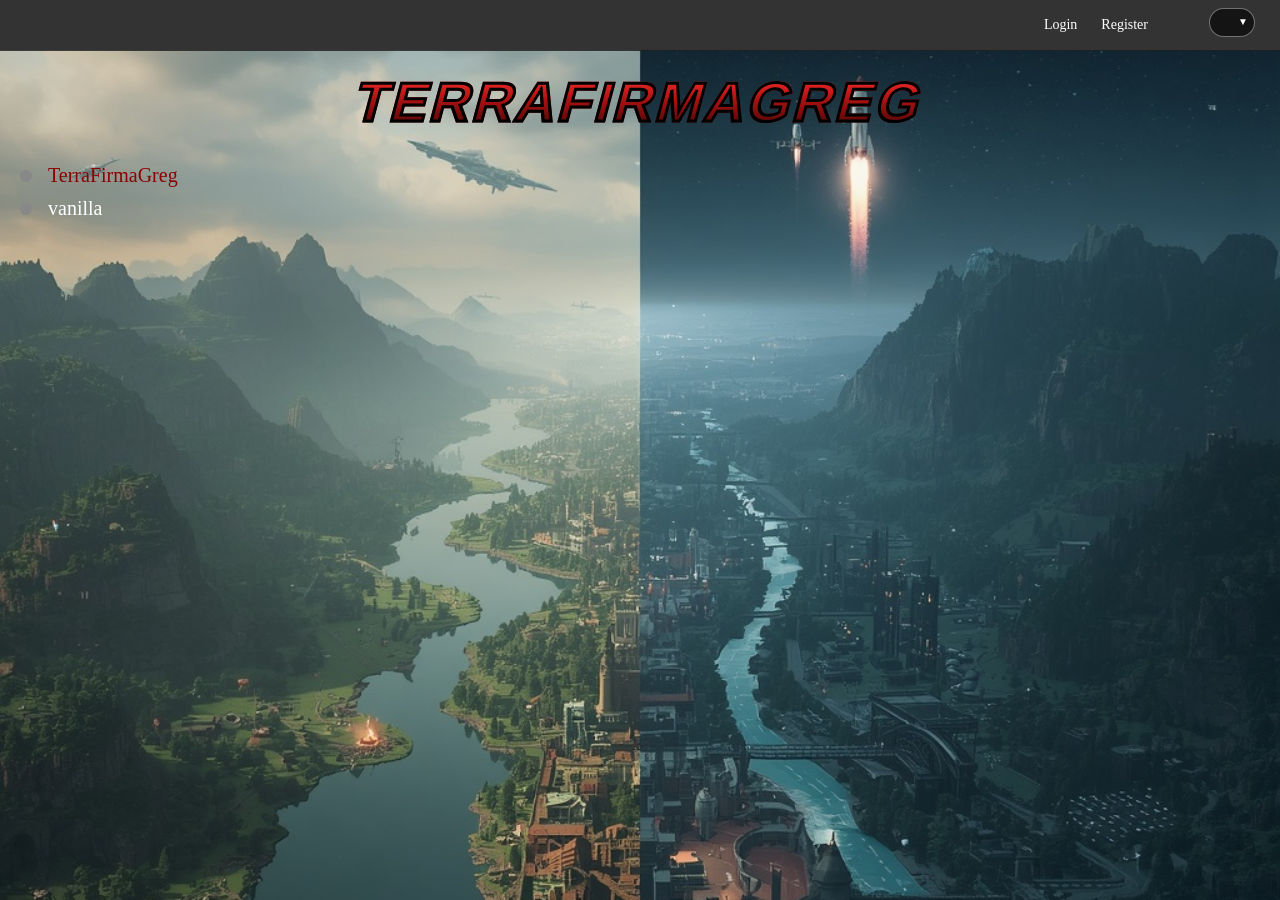
==== commit b5c2b706: "Перепис всіх ключів(крім Українських), початок витирання alert" ====
--- a/src/frontend/index.html
+++ b/src/frontend/index.html
@@ -21,7 +21,7 @@
 
         <!-- Блок для авторизованих -->
         <div id="authNav" style="display: none">
-            <a href="pages/profile.html" data-i18n="nav-profile"></a>
+            <a href="pages/profile.html" data-i18n="nav.profile"></a>
             <a href="#" id="logoutBtn" data-i18n="nav.logout"></a>
         </div>
     </div>
@@ -41,17 +41,18 @@
             </button>
         </div>
     </div>
-
-    <h1 id="title.title"></h1> <!-- id заголовка сторінки, який вимагає заповнення зі script(наступний такий же) файл lang -->
+    
+    <!-- Сама сторінка -->
+    <h1 id="mainpage-title" data-i18n="index.title"></h1> <!-- id заголовка сторінки, який вимагає заповнення зі script(наступний такий же) файл lang -->
 
     <p class="server-info" id="server-info0">
-        <span class="status-icon" id="status-tfg"></span> <!-- Іконка статусу -->
-        <span id="mainpage-minecraftserver-info0"></span>    
+        <span class="status-icon" id="status-tfg"></span> <!-- Іконка статусу --> 
+        <span data-i18n="index.server.tfg"></span>   
         </p> <!-- id тексту файл lang -->
 
     <p class="server-info" id="server-info1">
         <span class="status-icon" id="status-vanilla"></span>
-        <span id="mainpage-minecraftserver-info1"></span>
+        <span data-i18n="index.server.vanilla"></span>
     </p>
 </div>
 
--- a/src/frontend/css/style.css
+++ b/src/frontend/css/style.css
@@ -691,4 +691,63 @@
         width: 70px;
         height: 70px;
     }
+}
+
+/* ═══════════════════════════════════════ */
+/*          СИСТЕМА СПОВІЩЕНЬ (TOASTS)     */
+/* ═══════════════════════════════════════ */
+#toast-container {
+    position: fixed;
+    top: 60px; /* Трохи нижче шапки */
+    right: 20px;
+    z-index: 9999;
+    display: flex;
+    flex-direction: column;
+    gap: 10px;
+}
+
+.toast {
+    background: rgba(20, 20, 20, 0.95);
+    color: #fff;
+    padding: 15px 20px;
+    border-radius: 8px;
+    box-shadow: 0 5px 15px rgba(0, 0, 0, 0.5);
+    display: flex;
+    align-items: center;
+    gap: 12px;
+    min-width: 250px;
+    max-width: 350px;
+    font-size: 14px;
+    border-left: 5px solid #888;
+    transform: translateX(120%); /* Спочатку за екраном */
+    animation: slideIn 0.3s forwards;
+    font-family: 'Arial', sans-serif;
+}
+
+.toast.hide {
+    animation: slideOut 0.3s forwards;
+}
+
+.toast.success {
+    border-left-color: #4ade80;
+}
+
+.toast.error {
+    border-left-color: #ef4444;
+}
+
+.toast.info {
+    border-left-color: #60a5fa;
+}
+
+.toast-icon {
+    font-size: 20px;
+}
+
+@keyframes slideIn {
+    to {transform: translateX(0);}
+}
+
+@keyframes slideOut {
+    to {transform: translateX(120%); opacity: 0;}
 }
